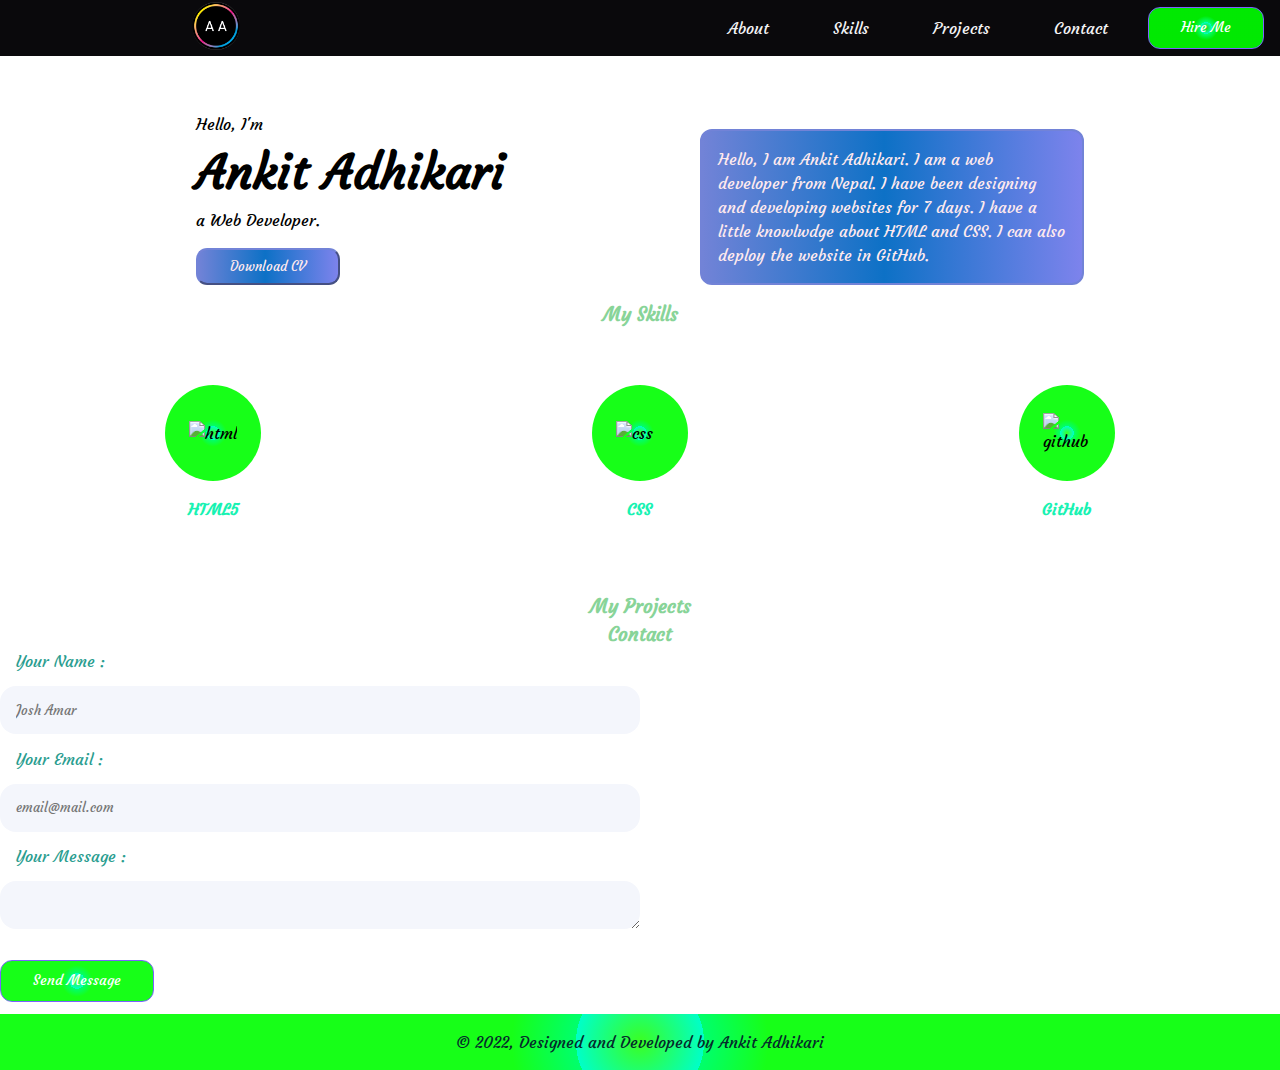
==== index.html @ 73ac3383 "First commit" ====
<!DOCTYPE html>
<html lang="en">
    <head>
        <meta charset="UTF-8" />
        <meta http-equiv="X-UA-Compatible" content="IE=edge" />
        <meta name="viewport" content="width=device-width, initial-scale=1.0" />
        <title>Navbar</title>
        <link rel="stylesheet" href="/style/nav.css" />
        <link rel="stylesheet" href="/style/intro.css">
        <link rel="stylesheet" href="/style/skills.css">
        <link rel="stylesheet" href="/style/footer.css">
        <link rel="stylesheet" href="/style/contact.css">
        <link rel="stylesheet" href="/style/global.css">
        <link rel="preconnect" href="https://fonts.googleapis.com" />
        <link rel="preconnect" href="https://fonts.gstatic.com" crossorigin />
        <link
            href="https://fonts.googleapis.com/css2?family=Courgette&family=Macondo&family=Permanent+Marker&display=swap"
            rel="stylesheet"
        />
    </head>
    <body>
        <nav>
        <div class="navBar">
            <div class="navItems">
            <div class="leftSection">
                <a href="#"> <img src="images/logo.png" alt=""></i></a>
            </div>
            <div class="rightSection">
                <ul class="navList">
                    <li ><a href="#about">About</a></li>
                    <li><a href="#skills">Skills</a></li>
                    <li>
                        <a href="#projects">Projects</a>
                    </li>
                    <li><a href="#contact">Contact</a></li>
                </ul>
                <p class="btn">Hire Me</p>
                </div>
        </div>
        </nav>
        <main>
            <div id="about" class="introContainer">
                <div class="introText">
                    <p class="normal">Hello, I'm</p>
                    <p class="big">Ankit Adhikari</p>
                    <p class="normal">a Web Developer.</p>
                    <button>Download CV</button>
                </div>
                <div class="card">
                    <p>
                        Hello, I am Ankit Adhikari. I am a web developer from
                        Nepal. I have been designing and developing websites for
                        7 days. I have a little knowlwdge about HTML and CSS. I
                        can also deploy the website in GitHub.
                    </p>
                </div>
            </div>
            <div id="skills">
                <h3 class="sectionTitle">My Skills</h3>
                <div class="skillList">
                    <div class="skillItem">
                        <div class="skillIcon">
                            <img src="" alt="html" />
                        </div>
                        <p>HTML5</p>
                    </div>
                    <div class="skillItem">
                        <div class="skillIcon">
                            <img src="" alt="css" />
                        </div>
                        <p>CSS</p>
                    </div>
                    <div class="skillItem">
                        <div class="skillIcon">
                            <img src="" alt="github" />
                        </div>
                        <p>GitHub</p>
                    </div>
                </div>
            </div>
            <div id="projects">
                <h3 class="sectionTitle">My Projects</h3>
                <div class="projectsGrid"></div>
                <div class="projectsGrid"></div>
                <div class="projectsGrid"></div>
                <div class="projectsGrid"></div>
                <div class="projectsGrid"></div>
            </div>
            <div id="contacts">
                <h3 class="sectionTitle">Contact</h3>
                <div class="formContainer">
                    <form action="contact.html" method="get">
                        <label for="name">Your Name :</label>
                        <br />
                        <input
                            type="text"
                            id="name"
                            name="name"
                            placeholder="Josh Amar"
                        />
                        <br />
                        <label for="email">Your Email :</label>
                        <br />
                        <input
                            type="text"
                            id="email"
                            name="email"
                            placeholder="email@mail.com"
                        />
                        <br />
                        <label for="message">Your Message :</label>
                        <br />
                        <textarea
                            name="message"
                            id="message"
                            cols="50"
                            rows="4"
                        ></textarea>
                        <br />
                        <button class="btn">Send Message</button>
                    </form>
                </div>
            </div>
        </main>
        <footer class="foot">
            <p>&copy; 2022, Designed and Developed by Ankit Adhikari</p>
        </footer>
        </main>
    </body>
</html>
---- style/nav.css ----
* {
    box-sizing: border-box;
    font-family: "Courgette", cursive;
    margin: 0;
    padding: 0;
}

.navBar {
    width: 100%;
    height: 3.5rem;
    background-color: #0a090c;
    display: flex;
    position: fixed;
    top: 0px;
    left: 0px;
    align-items: center;
    justify-content: space-between;
}

.leftSection {
    width: 100%;
}

.leftSection {
    width: 3rem;
    height: auto;
}

.leftSection a img {
    width: 100%;
    height: 100%;
    margin-top: 0.1rem;
}

.leftSection a {
    padding: 0 2rem;
}

.rightSection {
    display: flex;
    align-items: center;
    /* justify-content: flex-end; */
    position: absolute;
    right: 1rem;
}

.navItems {
    width: 80%;
    display: flex;
    padding: 0 2rem 0 10rem;
    align-items: center;
}
.navList {
    display: flex;
    list-style-type: none;
}
ul.navList a {
    text-decoration: none;
    /* display: inline-block; */
    padding: 0 1.5rem;
    margin-right: 1rem;
    color: #f4f4f6;
}

.btn {
    font-size: 0.85rem;
    padding: 0.3rem 1rem;
    margin: 0.75rem 0;
    line-height: 1.5em;
    background-color: #c9f299;
    border: 2px solid #c9f299;
    border-radius: 8%;
    display: flex;
    align-items: center;
}

ul.navList a:hover {
    color: red;
    font-weight: 800;
}

.btn:hover {
    background: #1abc9c;
    color: white;
    font-weight: 800;
}

@media only screen and (max-width: 768px) {
    .navList {
        display: none;
    }

    .navItems {
        padding: 0 1rem;
    }
}
---- style/intro.css ----
* {
    box-sizing: border-box;
    margin: 0;
    padding: 0;
}

.introContainer {
    display: flex;
    flex-wrap: wrap;
    justify-content: space-evenly;
    align-items: center;
    margin-top: 7rem;
}

.introText {
    display: inline-block;
    line-height: 1.5;
}

.normal {
    font-size: 1rem;
    font-weight: 100;
}

.big {
    font-size: 3rem;
    font-weight: 1000;
}

button {
    cursor: pointer;
    border-radius: 0.7rem;
    padding: 0.5rem 2rem;
    color: #ffeaee;
    background: rgb(114, 131, 215);
    background: linear-gradient(
        90deg,
        rgba(114, 131, 215, 1) 0%,
        rgba(13, 113, 198, 1) 48%,
        rgba(125, 131, 236, 1) 100%
    );
    border-color: rgb(114, 131, 215);
    margin: 1rem 0;
}

.card {
    display: flex;
    align-items: center;
    height: 30%;
    width: 30%;
    color: #ffeaee;
    background: rgb(114, 131, 215);
    background: linear-gradient(
        90deg,
        rgba(114, 131, 215, 1) 0%,
        rgba(13, 113, 198, 1) 48%,
        rgba(125, 131, 236, 1) 100%
    );
    border: 2px solid rgb(114, 131, 215);
    border-radius: 0.75rem;
    padding: 1rem;
}

@media screen and (max-width: 768px) {
    .introContainer {
        flex-wrap: wrap;
        text-align: center;
    }

    .big {
        font-size: 2rem;
    }

    .card {
        width: 60%;
        margin-top: 3rem;
    }
}
---- style/skills.css ----
.skills {
    margin: 5rem 0;
}
.skillList {
    display: flex;
    justify-content: space-around;
    margin: 3.5rem auto;
}
.skillIcon {
    width: 6rem;
    height: 6rem;
    background: rgba(30, 255, 0, 0.87);
    background: radial-gradient(
        circle farthest-corner at center center,
        rgba(30, 255, 0, 0.87) 0%,
        #00ffc8 10%,
        #00ff6c 10%,
        rgba(0, 255, 1, 0.91) 20%
    );
    background: -webkit-radial-gradient(
        circle farthest-corner at center center,
        rgba(30, 255, 0, 0.87) 0%,
        #00ffc8 10%,
        #00ff6c 10%,
        rgba(0, 255, 1, 0.91) 20%
    );
    background: -moz-radial-gradient(
        circle farthest-corner at center center,
        rgba(30, 255, 0, 0.87) 0%,
        #00ffc8 10%,
        #00ff6c 10%,
        rgba(0, 255, 1, 0.91) 20%
    );
    border-radius: 100%;
    display: flex;
    align-items: center;
    justify-content: center;
}
div.skillIcon img {
    width: 3rem;
}
div.skillItem p {
    text-align: center;
    margin: 1rem auto;
    color: #18f2b2;
    font-weight: bold;
}
---- style/footer.css ----
.foot {
    width: 100%;
    background: rgba(30, 255, 0, 0.87);
    background: radial-gradient(
        circle farthest-corner at center center,
        rgba(30, 255, 0, 0.87) 0%,
        #00ffc8 10%,
        #00ff6c 10%,
        rgba(0, 255, 1, 0.91) 20%
    );
    background: -webkit-radial-gradient(
        circle farthest-corner at center center,
        rgba(30, 255, 0, 0.87) 0%,
        #00ffc8 10%,
        #00ff6c 10%,
        rgba(0, 255, 1, 0.91) 20%
    );
    background: -moz-radial-gradient(
        circle farthest-corner at center center,
        rgba(30, 255, 0, 0.87) 0%,
        #00ffc8 10%,
        #00ff6c 10%,
        rgba(0, 255, 1, 0.91) 20%
    );
    display: flex;
    justify-content: center;
}
.foot p {
    align-self: center;
    color: #042a2b;
    padding: 1rem;
    text-align: center;
}
---- style/contact.css ----
.form_container {
    display: flex;
    justify-content: center;
    margin-bottom: 6rem;
}

input[type="text"],
input[type="email"],
textarea {
    background-color: #f4f6fc;
    border-radius: 1rem;
    border: none;
    width: 50vw;
    height: 3rem;
    padding: 0 1rem;
    margin: 0.8rem auto;
}
input:focus,
textarea:focus {
    outline: 2px solid #8ac926;
}
textarea {
    padding: 1rem;
}
label {
    color: #2a9d8f;
    margin-left: 1rem;
}

@media only screen and (max-width: 768px) {
    input[type="text"],
    input[type="email"],
    textarea {
        width: 80vw;
    }
}
---- style/global.css ----
@import url("https://fonts.googleapis.com/css2?family=Montserrat:wght@400;500;700;900&display=swap");
html,
body {
    font-family: Montserrat, sans-serif;
    line-height: 1.5;
    box-sizing: border-box;
    margin: 0;
    padding: 0;
    scroll-behavior: smooth;
}
main {
    margin-top: 3.5rem;
}
p {
    margin: 0;
}
h3 {
    color: #88d498;
    text-align: center;
}
.btn {
    padding: 0.6rem 2rem;
    border-radius: 0.75rem;
    border: 1px solid rgb(123, 97, 255);
    cursor: pointer;
    margin: 0.75rem 0;
    background: rgba(30, 255, 0, 0.87);
    background: radial-gradient(
        circle farthest-corner at center center,
        rgba(30, 255, 0, 0.87) 0%,
        #00ffc8 10%,
        #00ff6c 10%,
        rgba(0, 255, 1, 0.91) 20%
    );
    background: -webkit-radial-gradient(
        circle farthest-corner at center center,
        rgba(30, 255, 0, 0.87) 0%,
        #00ffc8 10%,
        #00ff6c 10%,
        rgba(0, 255, 1, 0.91) 20%
    );
    background: -moz-radial-gradient(
        circle farthest-corner at center center,
        rgba(30, 255, 0, 0.87) 0%,
        #00ffc8 10%,
        #00ff6c 10%,
        rgba(0, 255, 1, 0.91) 20%
    );
    color: white;
}
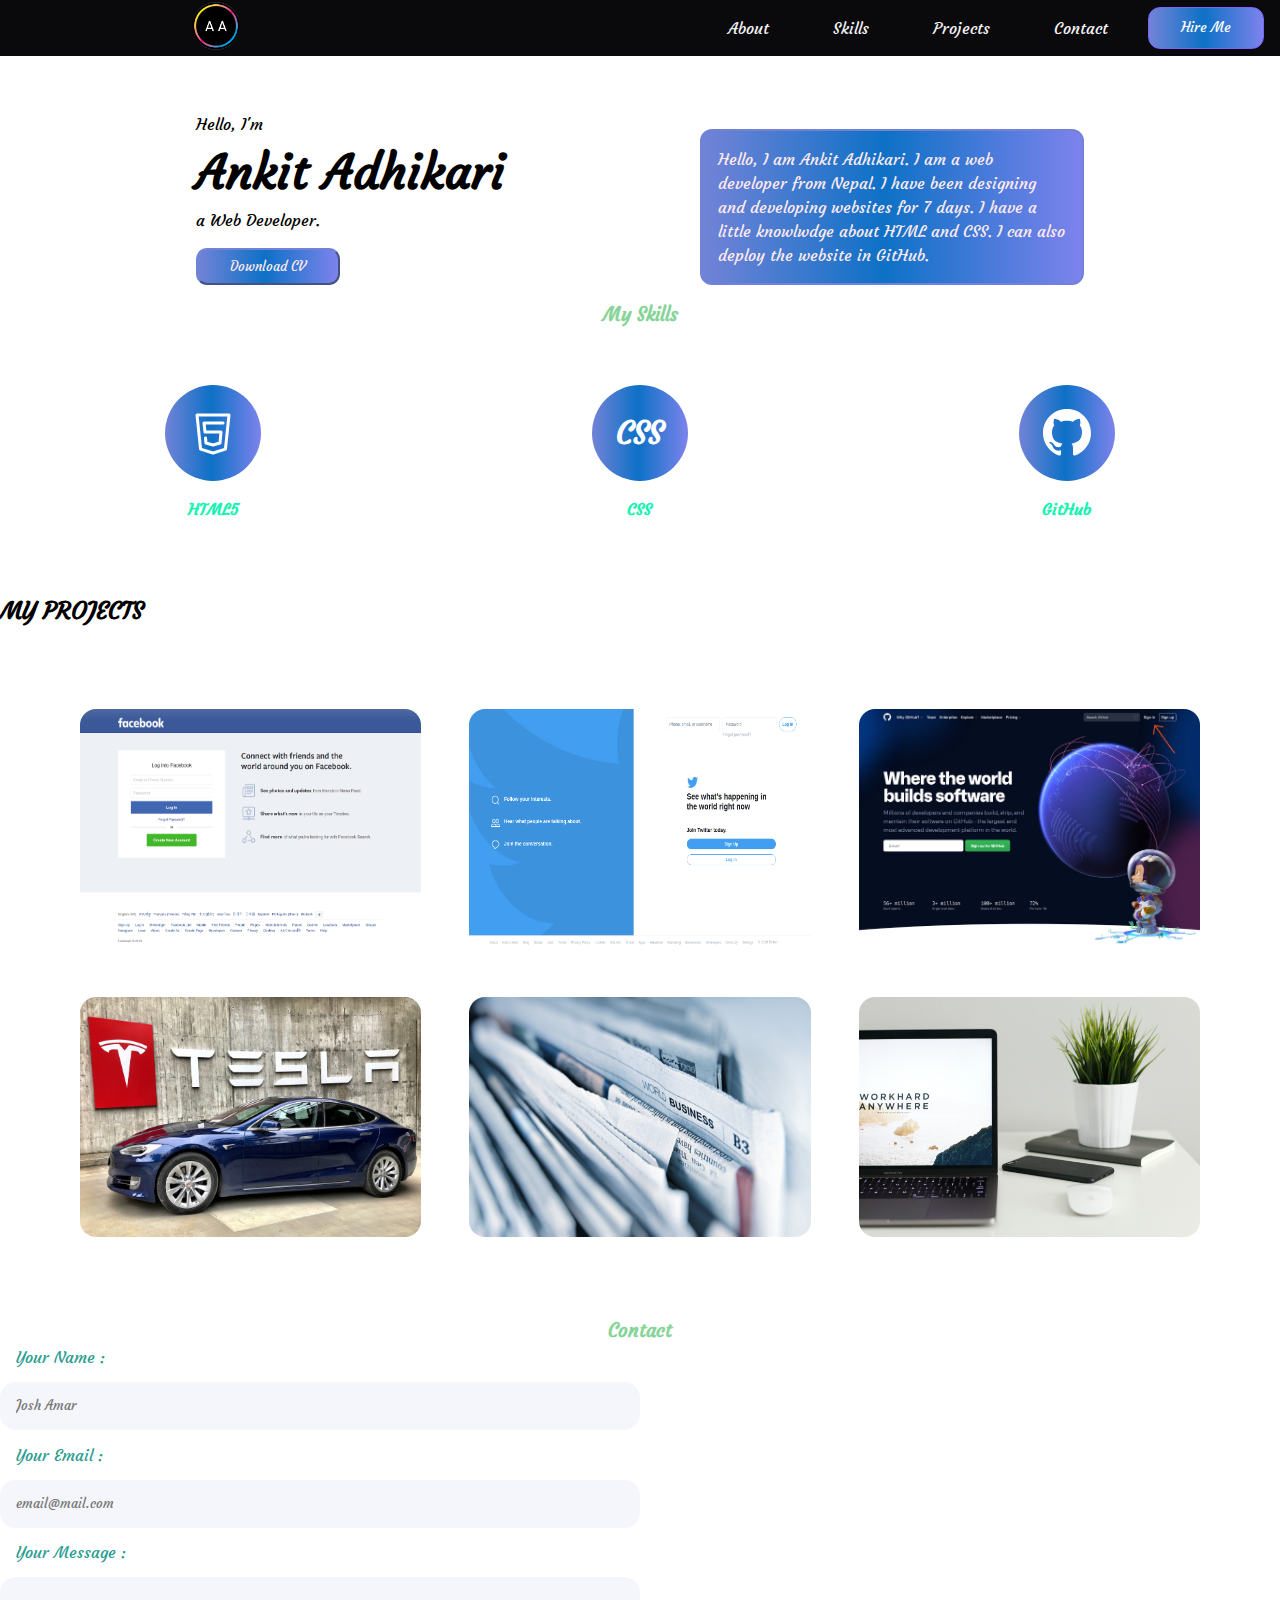
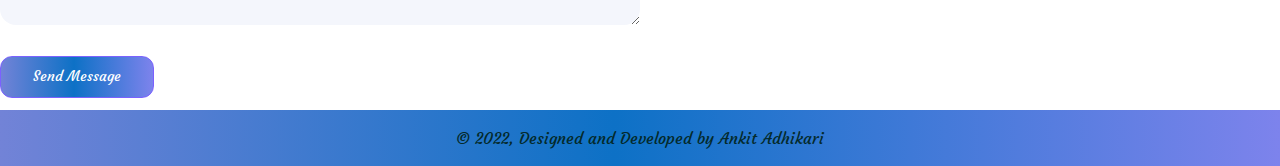
==== commit 480075c2: "new commit" ====
--- a/index.html
+++ b/index.html
@@ -11,6 +11,7 @@
         <link rel="stylesheet" href="/style/footer.css">
         <link rel="stylesheet" href="/style/contact.css">
         <link rel="stylesheet" href="/style/global.css">
+        <link rel="stylesheet" href="/style/projects.css">
         <link rel="preconnect" href="https://fonts.googleapis.com" />
         <link rel="preconnect" href="https://fonts.gstatic.com" crossorigin />
         <link
@@ -60,32 +61,66 @@
                 <div class="skillList">
                     <div class="skillItem">
                         <div class="skillIcon">
-                            <img src="" alt="html" />
+                            <img src="/images/html5.svg" alt="html" />
                         </div>
                         <p>HTML5</p>
                     </div>
                     <div class="skillItem">
                         <div class="skillIcon">
-                            <img src="" alt="css" />
+                            <p style="color: white; font-size:2rem;">CSS</p>
                         </div>
                         <p>CSS</p>
                     </div>
                     <div class="skillItem">
                         <div class="skillIcon">
-                            <img src="" alt="github" />
+                            <img src="/images/github.svg" alt="github" />
                         </div>
                         <p>GitHub</p>
                     </div>
                 </div>
             </div>
-            <div id="projects">
-                <h3 class="sectionTitle">My Projects</h3>
-                <div class="projectsGrid"></div>
-                <div class="projectsGrid"></div>
-                <div class="projectsGrid"></div>
-                <div class="projectsGrid"></div>
-                <div class="projectsGrid"></div>
+
+        <div id="projects" class="projects_container">
+            <h2 class="section_title">MY PROJECTS</h2>
+            <div class="projects_grid">
+                <div class="project_grid_item shadow">
+                    <img src="images/facebook.png"/>
+                    <div class="project_title">
+                        <p>Facebook UI</p>
+                    </div>
+                </div>
+                <div class="project_grid_item shadow">
+                    <img src="images/twitter.png"/>
+                    <div class="project_title">
+                        <p>Twitter Clone</p>
+                    </div>
+                </div>
+                <div class="project_grid_item shadow">
+                    <img src="images/github.jpg"/>
+                    <div class="project_title">
+                        <p>GitHub</p>
+                    </div>
+                </div>
+                <div class="project_grid_item shadow">
+                    <img src="images/tesla.jpg"/>
+                    <div class="project_title">
+                        <p>Car Marketplace</p>
+                    </div>
+                </div>
+                <div class="project_grid_item shadow">
+                    <img src="images/news.jpg"/>
+                    <div class="project_title">
+                        <p>News Site</p>
+                    </div>
+                </div>
+                <div class="project_grid_item shadow">
+                    <img src="images/blog.jpg"/>
+                    <div class="project_title">
+                        <p>Tech Blog</p>
+                    </div>
+                </div>
             </div>
+        </div>
             <div id="contacts">
                 <h3 class="sectionTitle">Contact</h3>
                 <div class="formContainer">
--- a/style/skills.css
+++ b/style/skills.css
@@ -9,27 +9,12 @@
 .skillIcon {
     width: 6rem;
     height: 6rem;
-    background: rgba(30, 255, 0, 0.87);
-    background: radial-gradient(
-        circle farthest-corner at center center,
-        rgba(30, 255, 0, 0.87) 0%,
-        #00ffc8 10%,
-        #00ff6c 10%,
-        rgba(0, 255, 1, 0.91) 20%
-    );
-    background: -webkit-radial-gradient(
-        circle farthest-corner at center center,
-        rgba(30, 255, 0, 0.87) 0%,
-        #00ffc8 10%,
-        #00ff6c 10%,
-        rgba(0, 255, 1, 0.91) 20%
-    );
-    background: -moz-radial-gradient(
-        circle farthest-corner at center center,
-        rgba(30, 255, 0, 0.87) 0%,
-        #00ffc8 10%,
-        #00ff6c 10%,
-        rgba(0, 255, 1, 0.91) 20%
+    background: rgb(114, 131, 215);
+    background: linear-gradient(
+        90deg,
+        rgba(114, 131, 215, 1) 0%,
+        rgba(13, 113, 198, 1) 48%,
+        rgba(125, 131, 236, 1) 100%
     );
     border-radius: 100%;
     display: flex;
--- a/style/footer.css
+++ b/style/footer.css
@@ -1,26 +1,11 @@
 .foot {
     width: 100%;
-    background: rgba(30, 255, 0, 0.87);
-    background: radial-gradient(
-        circle farthest-corner at center center,
-        rgba(30, 255, 0, 0.87) 0%,
-        #00ffc8 10%,
-        #00ff6c 10%,
-        rgba(0, 255, 1, 0.91) 20%
-    );
-    background: -webkit-radial-gradient(
-        circle farthest-corner at center center,
-        rgba(30, 255, 0, 0.87) 0%,
-        #00ffc8 10%,
-        #00ff6c 10%,
-        rgba(0, 255, 1, 0.91) 20%
-    );
-    background: -moz-radial-gradient(
-        circle farthest-corner at center center,
-        rgba(30, 255, 0, 0.87) 0%,
-        #00ffc8 10%,
-        #00ff6c 10%,
-        rgba(0, 255, 1, 0.91) 20%
+    background: rgb(114, 131, 215);
+    background: linear-gradient(
+        90deg,
+        rgba(114, 131, 215, 1) 0%,
+        rgba(13, 113, 198, 1) 48%,
+        rgba(125, 131, 236, 1) 100%
     );
     display: flex;
     justify-content: center;
--- a/style/global.css
+++ b/style/global.css
@@ -24,27 +24,12 @@
     border: 1px solid rgb(123, 97, 255);
     cursor: pointer;
     margin: 0.75rem 0;
-    background: rgba(30, 255, 0, 0.87);
-    background: radial-gradient(
-        circle farthest-corner at center center,
-        rgba(30, 255, 0, 0.87) 0%,
-        #00ffc8 10%,
-        #00ff6c 10%,
-        rgba(0, 255, 1, 0.91) 20%
-    );
-    background: -webkit-radial-gradient(
-        circle farthest-corner at center center,
-        rgba(30, 255, 0, 0.87) 0%,
-        #00ffc8 10%,
-        #00ff6c 10%,
-        rgba(0, 255, 1, 0.91) 20%
-    );
-    background: -moz-radial-gradient(
-        circle farthest-corner at center center,
-        rgba(30, 255, 0, 0.87) 0%,
-        #00ffc8 10%,
-        #00ff6c 10%,
-        rgba(0, 255, 1, 0.91) 20%
+    background: rgb(114, 131, 215);
+    background: linear-gradient(
+        90deg,
+        rgba(114, 131, 215, 1) 0%,
+        rgba(13, 113, 198, 1) 48%,
+        rgba(125, 131, 236, 1) 100%
     );
     color: white;
 }
--- a/style/projects.css
+++ b/style/projects.css
@@ -0,0 +1,52 @@
+.projects_grid {
+    display: grid;
+    grid-template-columns: repeat(3, auto);
+    gap: 3rem;
+    margin: 5rem;
+}
+@media only screen and (max-width: 768px) {
+    .projects_grid {
+        grid-template-columns: auto;
+        margin: 3rem;
+    }
+}
+.project_grid_item {
+    position: relative;
+    text-align: center;
+    height: 15rem;
+    border-radius: 1rem;
+}
+.project_grid_item:hover {
+    border: 1.5px solid #3b38e8;
+    transition: transform 0.3s;
+    transform: scale(1.2);
+    cursor: pointer;
+}
+div.project_grid_item img {
+    position: absolute;
+    width: 100%;
+    height: 100%;
+    left: 0px;
+    top: 0px;
+    border-radius: 1rem;
+}
+.project_title {
+    position: absolute;
+    bottom: 0px;
+    left: 0px;
+    opacity: 1;
+    width: 100%;
+    height: 100%;
+    text-align: center;
+    display: flex;
+    align-items: center;
+    justify-content: center;
+    opacity: 0;
+    transition: opacity 0.2s ease-in;
+    border-radius: 1rem;
+    color: white;
+}
+.project_title:hover {
+    background-color: rgba(0, 0, 0, 0.5);
+    opacity: 1;
+}
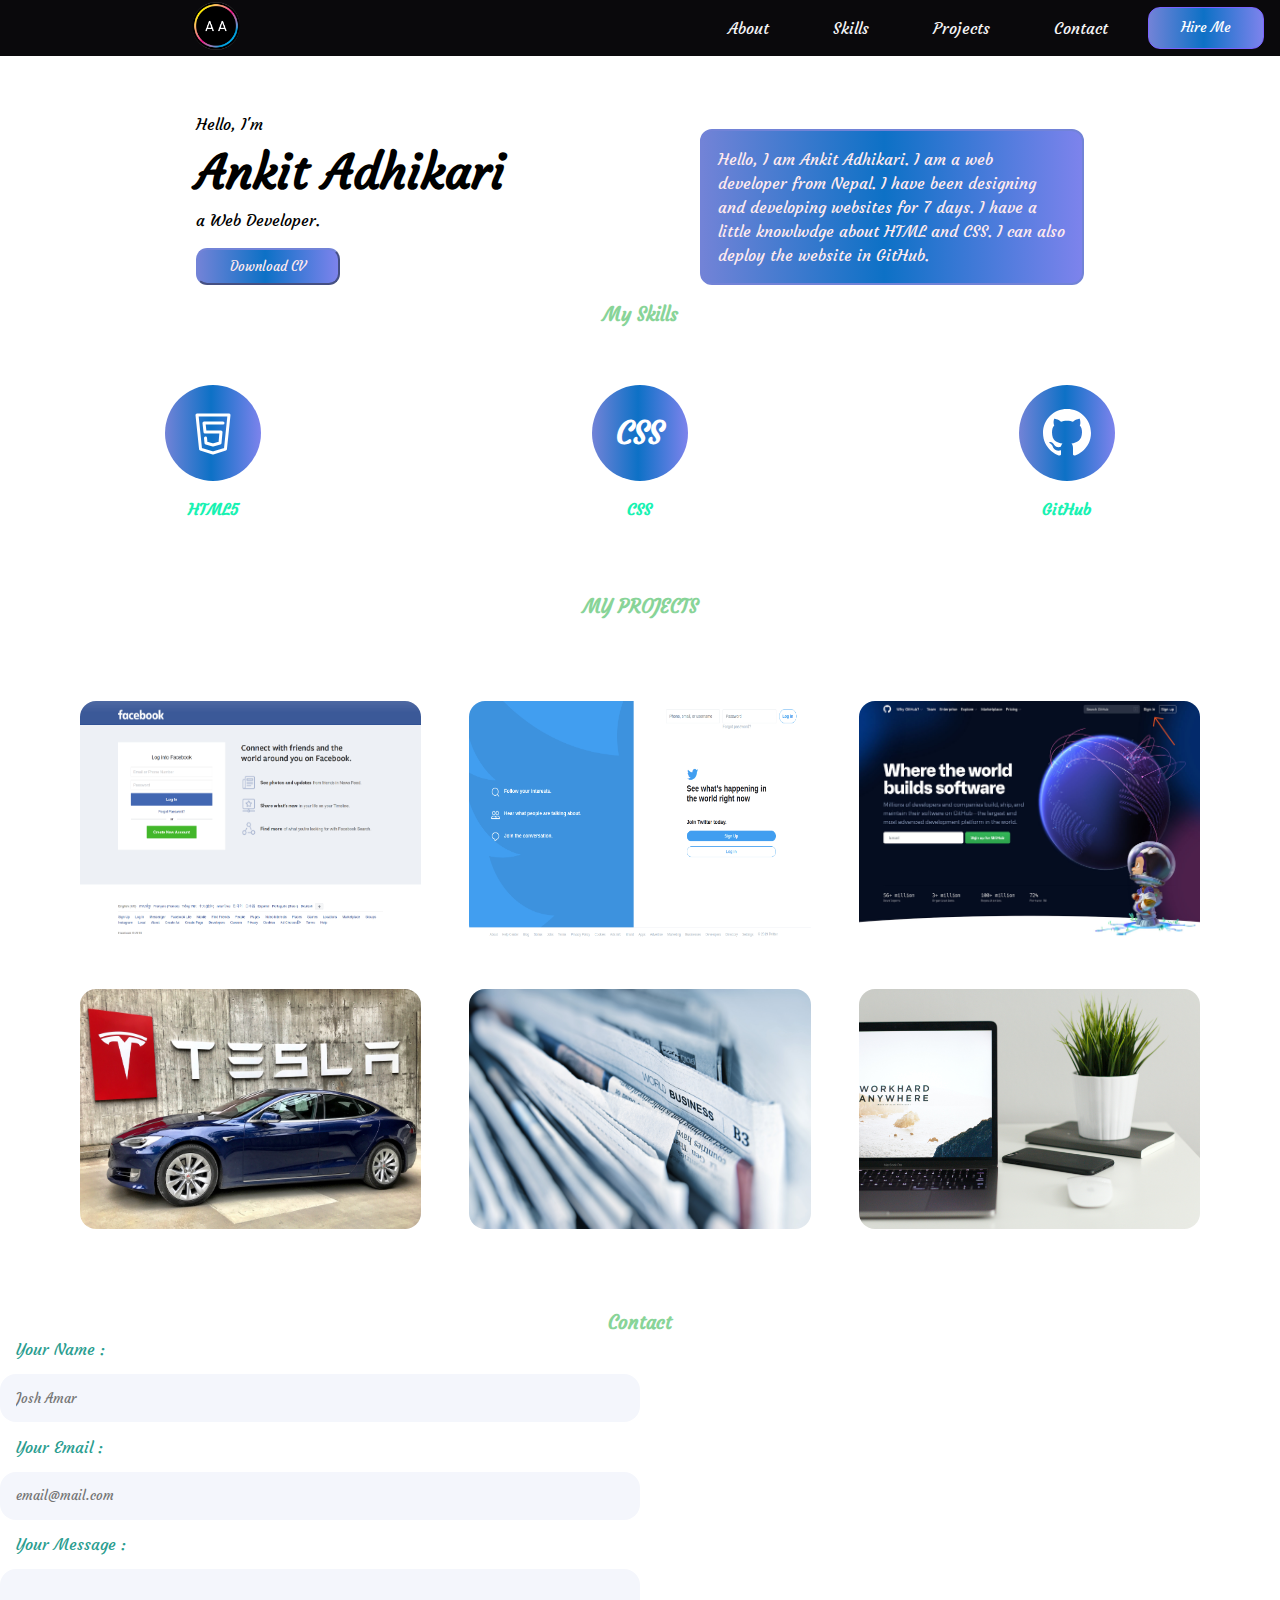
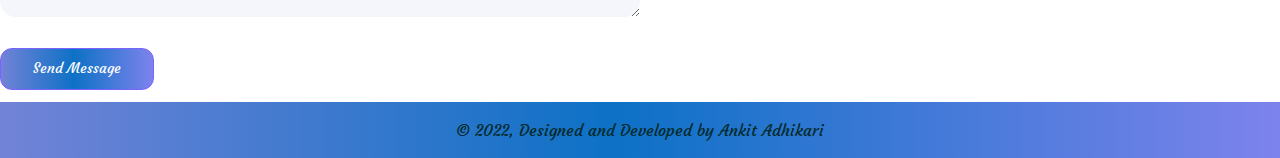
==== commit facab35e: "modified h2 to h3" ====
--- a/index.html
+++ b/index.html
@@ -81,7 +81,7 @@
             </div>
 
         <div id="projects" class="projects_container">
-            <h2 class="section_title">MY PROJECTS</h2>
+            <h3 class="sectionTitle">MY PROJECTS</h3>
             <div class="projects_grid">
                 <div class="project_grid_item shadow">
                     <img src="images/facebook.png"/>
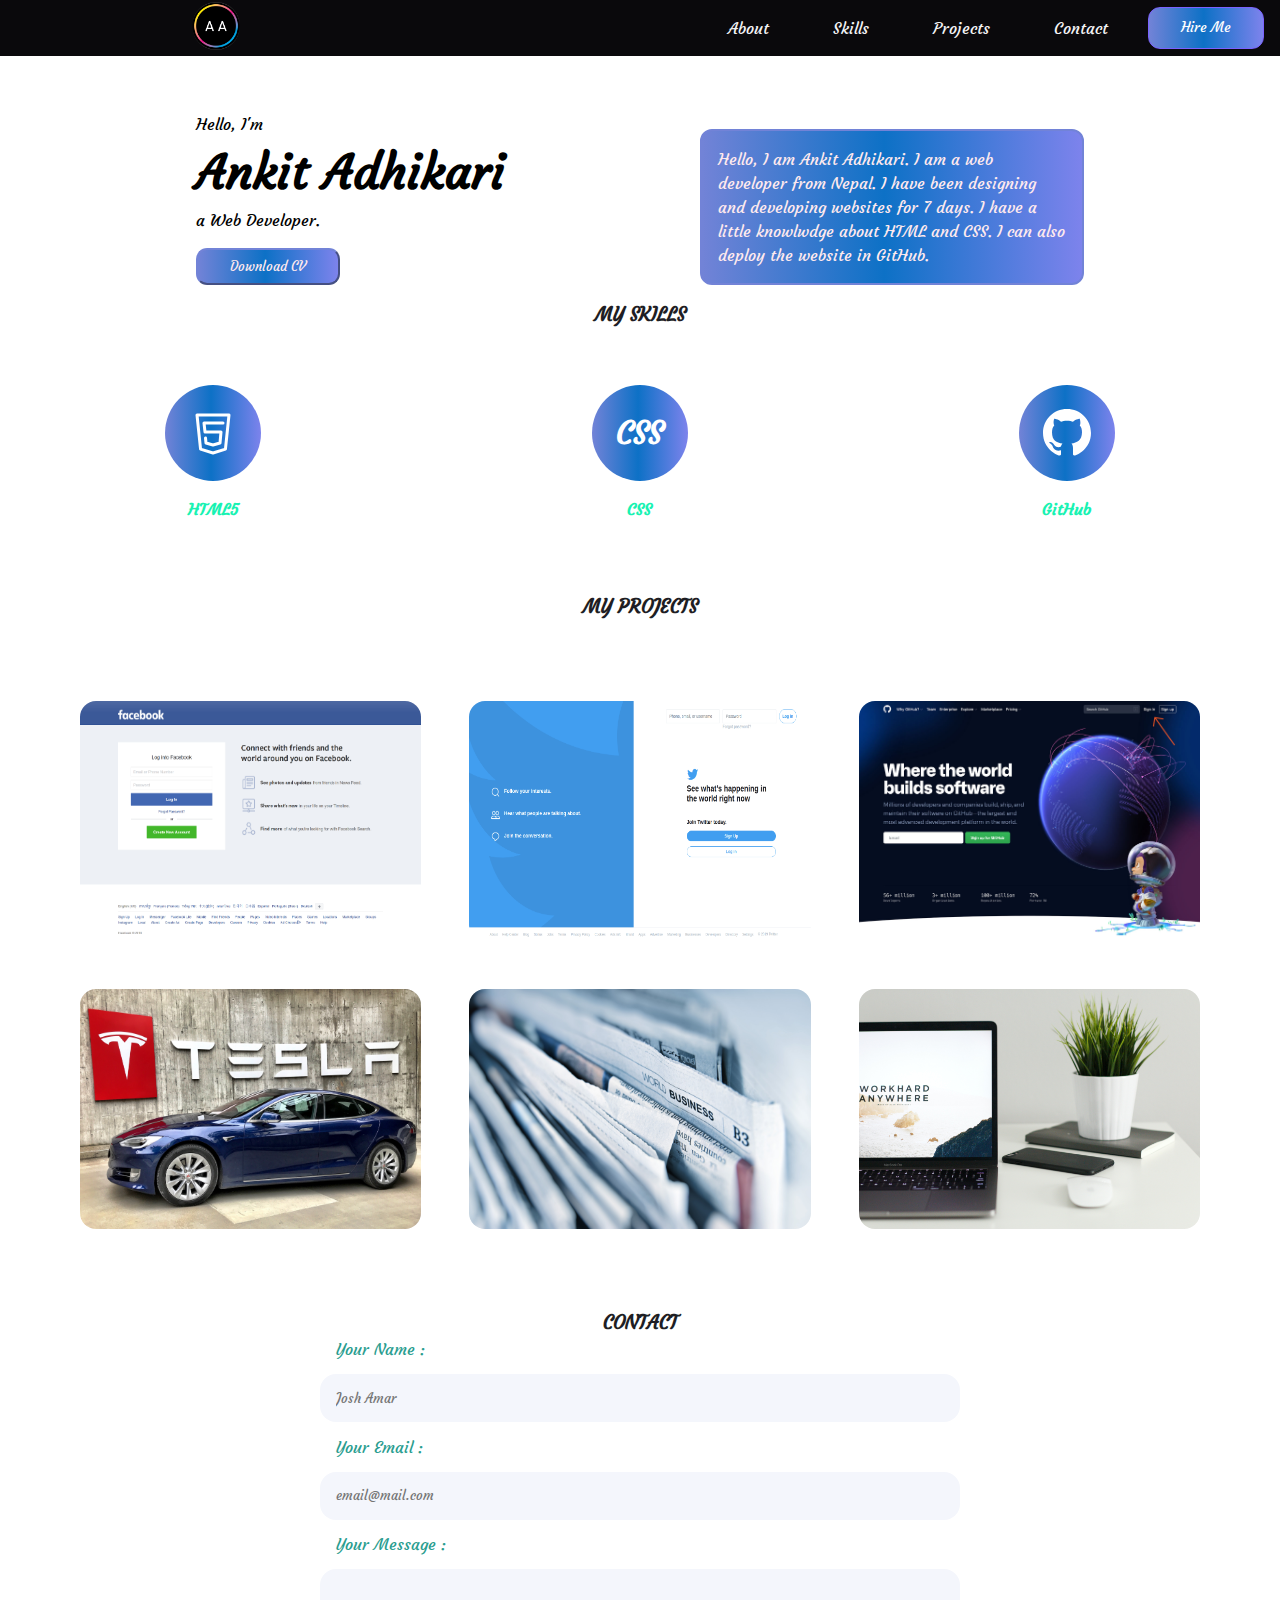
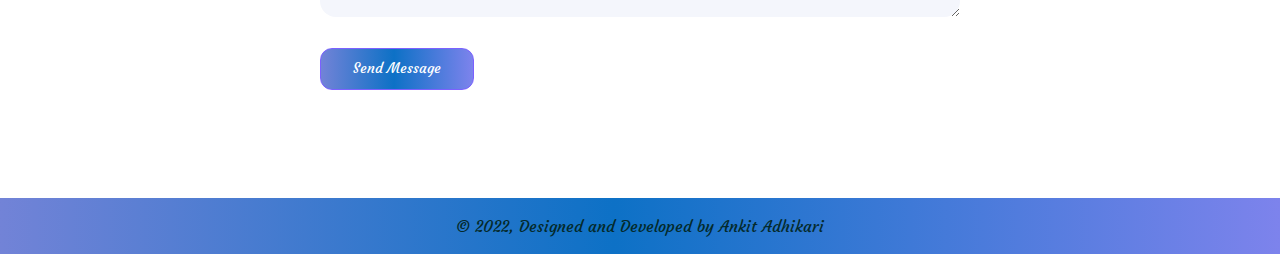
==== commit 8854bdfb: "slight changes" ====
--- a/index.html
+++ b/index.html
@@ -57,7 +57,7 @@
                 </div>
             </div>
             <div id="skills">
-                <h3 class="sectionTitle">My Skills</h3>
+                <h3 class="sectionTitle">MY SKILLS</h3>
                 <div class="skillList">
                     <div class="skillItem">
                         <div class="skillIcon">
@@ -122,7 +122,7 @@
             </div>
         </div>
             <div id="contacts">
-                <h3 class="sectionTitle">Contact</h3>
+                <h3 class="sectionTitle">CONTACT</h3>
                 <div class="formContainer">
                     <form action="contact.html" method="get">
                         <label for="name">Your Name :</label>
--- a/style/contact.css
+++ b/style/contact.css
@@ -1,4 +1,4 @@
-.form_container {
+.formContainer {
     display: flex;
     justify-content: center;
     margin-bottom: 6rem;
--- a/style/global.css
+++ b/style/global.css
@@ -15,7 +15,7 @@
     margin: 0;
 }
 h3 {
-    color: #88d498;
+    color: #1e1e24;
     text-align: center;
 }
 .btn {
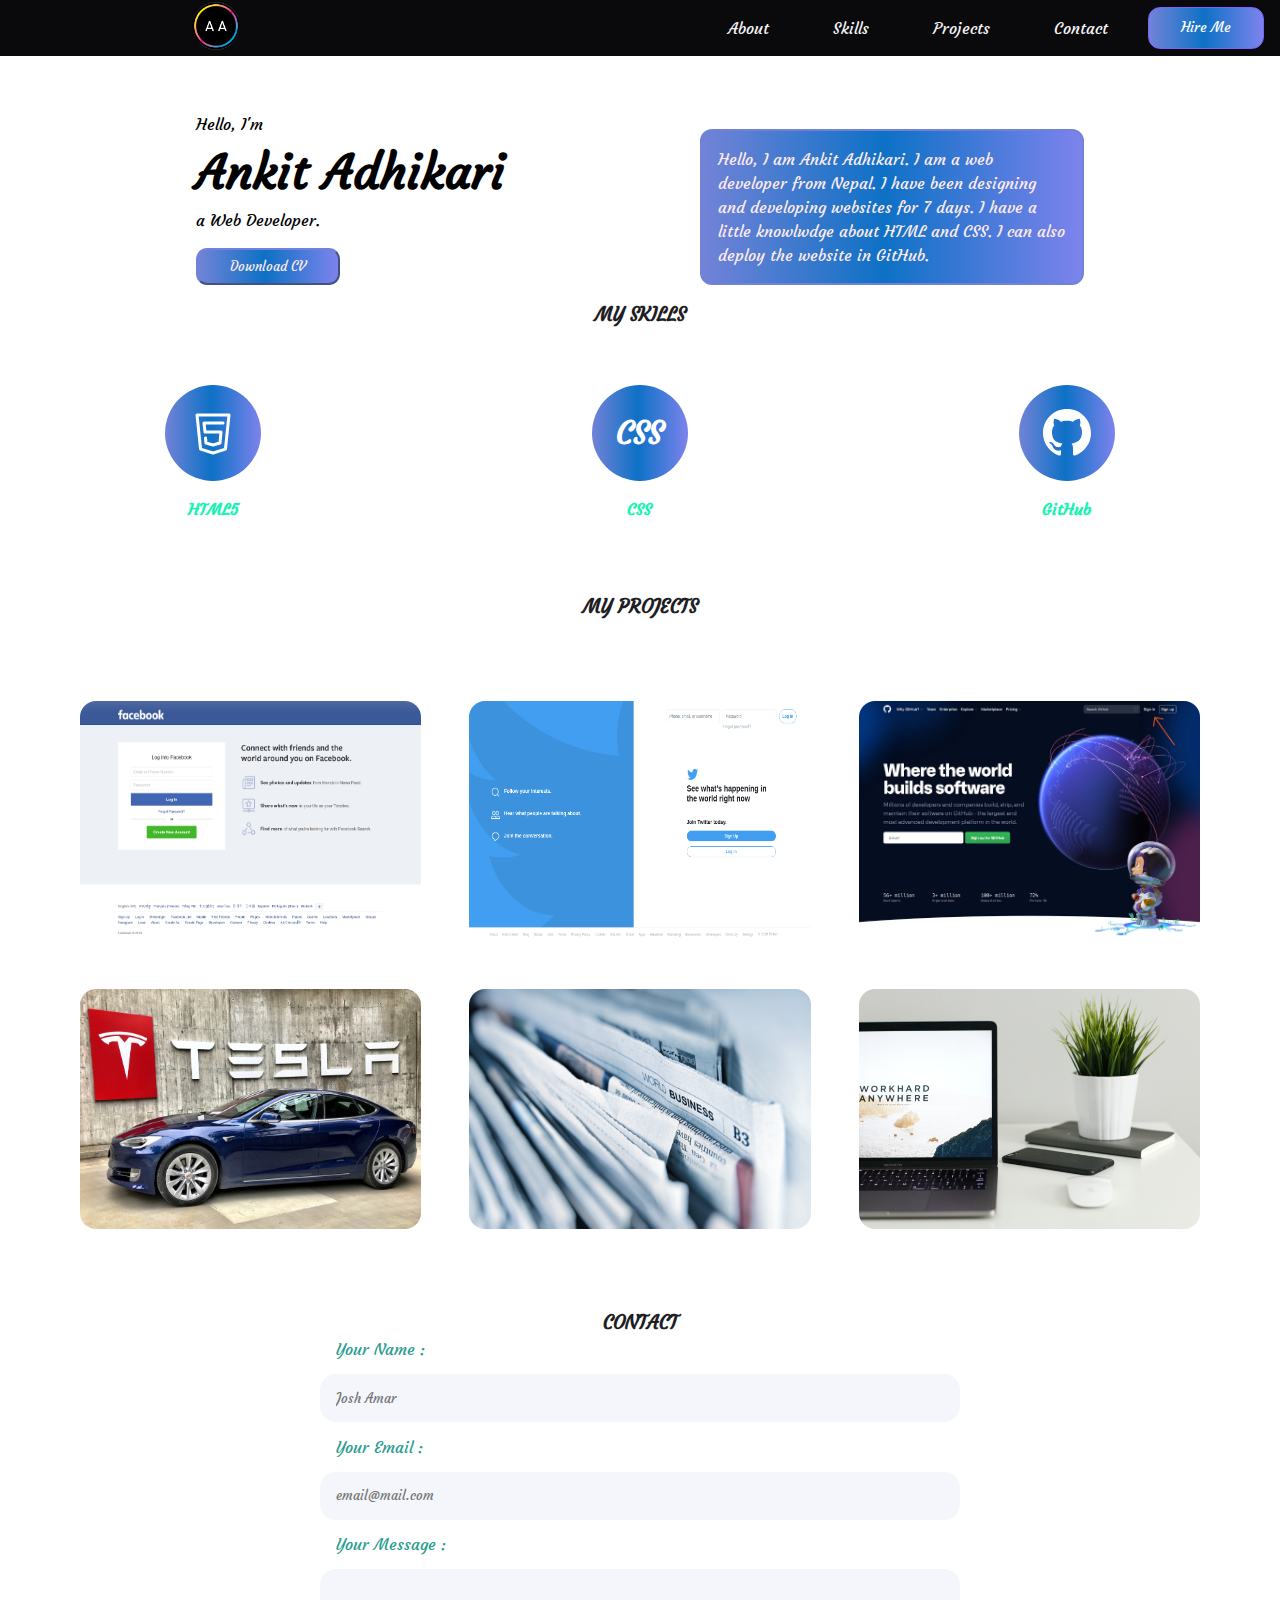
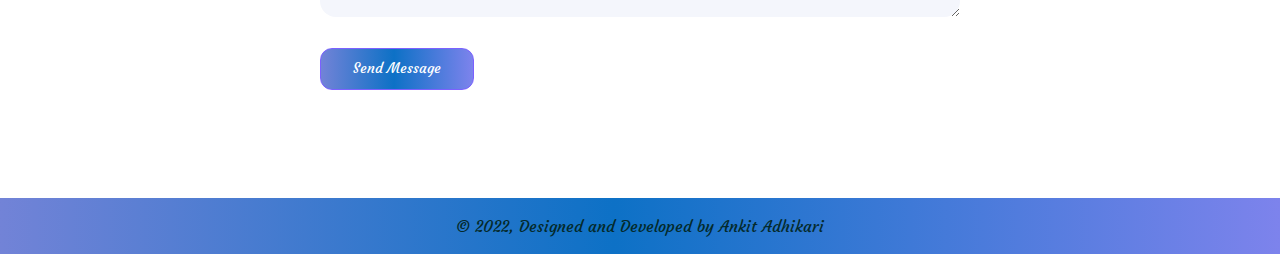
==== commit c584f74d: "change" ====
--- a/index.html
+++ b/index.html
@@ -121,7 +121,7 @@
                 </div>
             </div>
         </div>
-            <div id="contacts">
+            <div id="contact">
                 <h3 class="sectionTitle">CONTACT</h3>
                 <div class="formContainer">
                     <form action="contact.html" method="get">
--- a/style/nav.css
+++ b/style/nav.css
@@ -15,6 +15,7 @@
     left: 0px;
     align-items: center;
     justify-content: space-between;
+    z-index: 50;
 }
 
 .leftSection {
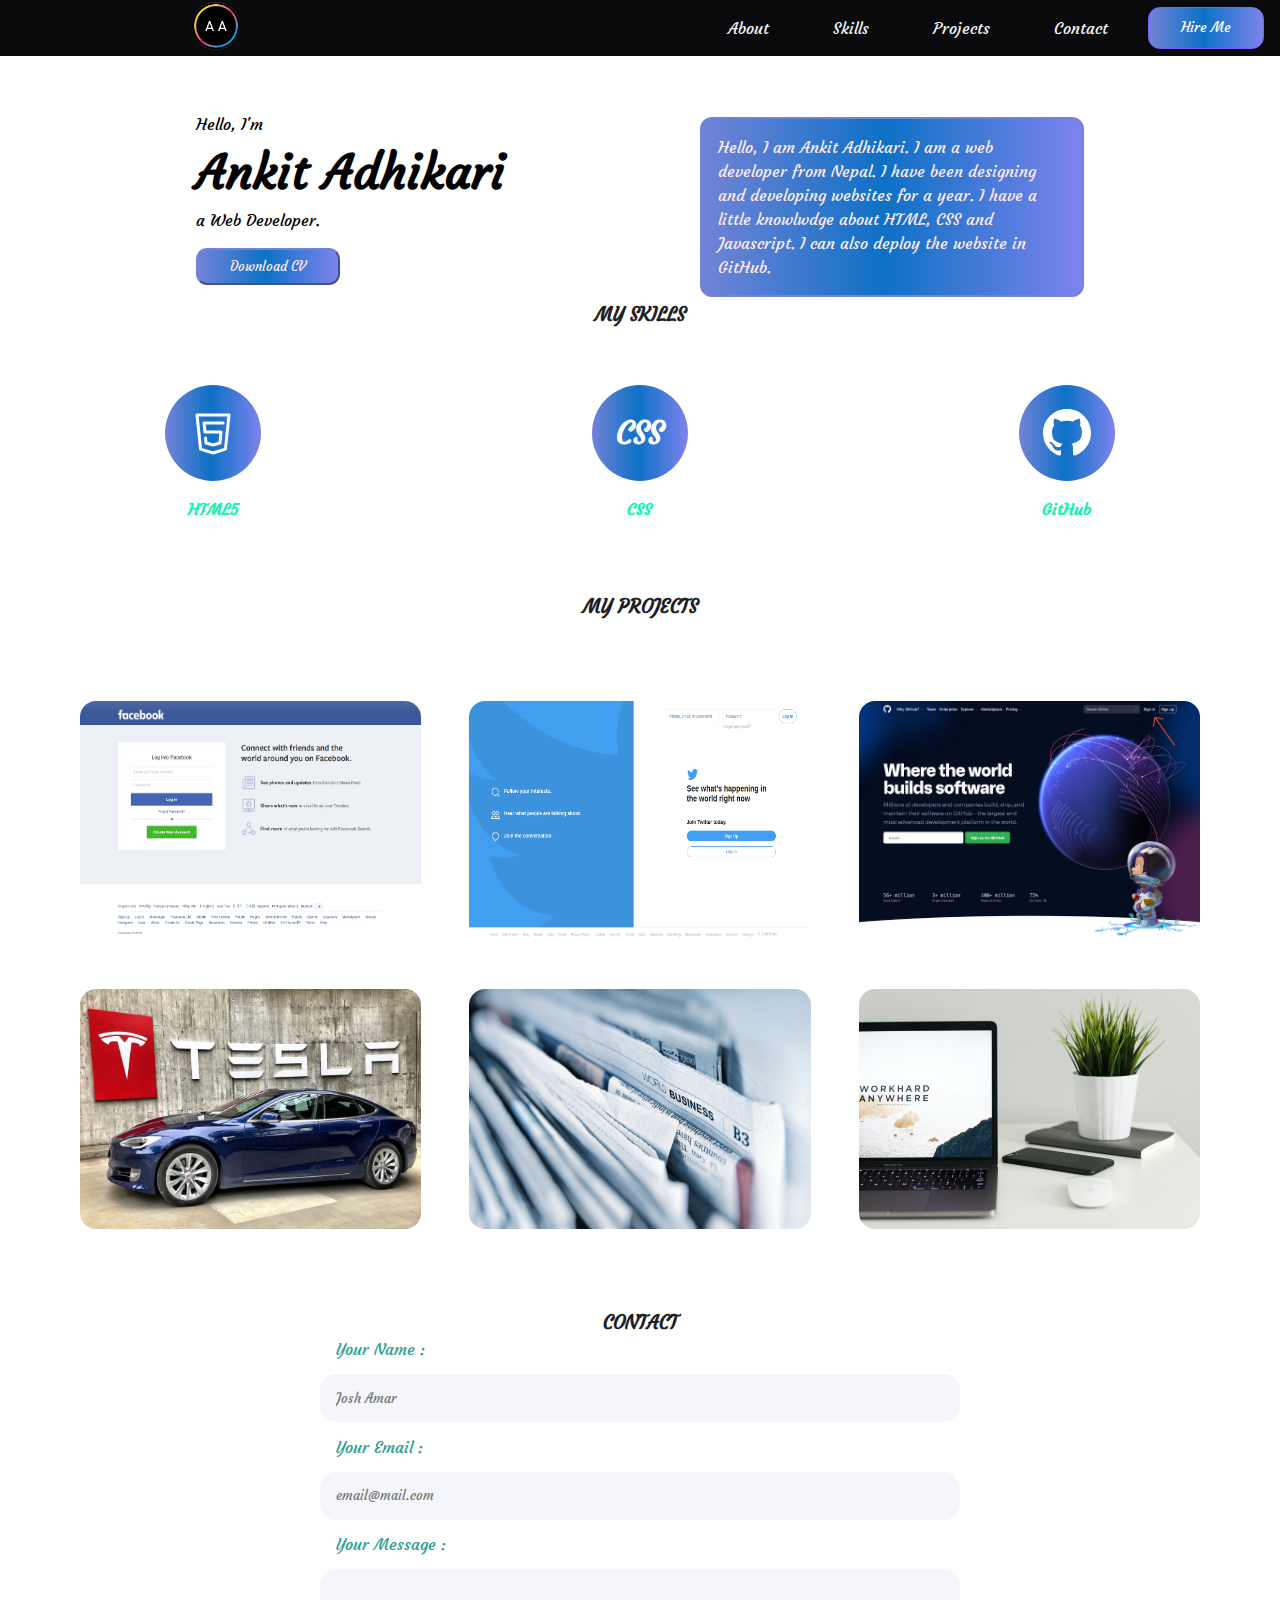
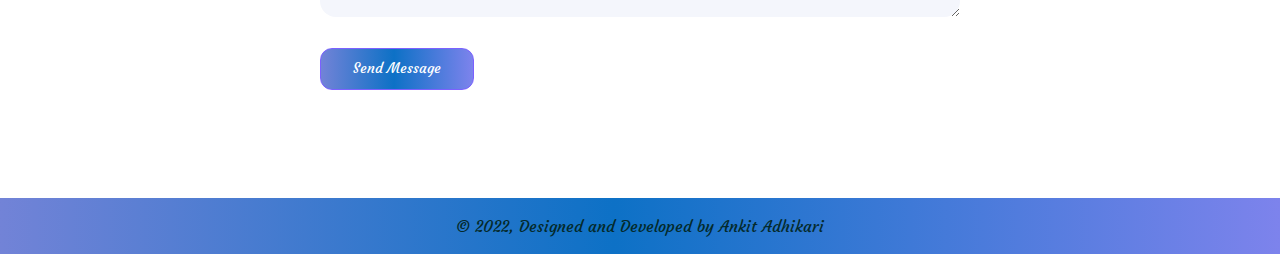
==== commit eea11550: "Update index.html" ====
--- a/index.html
+++ b/index.html
@@ -51,7 +51,7 @@
                     <p>
                         Hello, I am Ankit Adhikari. I am a web developer from
                         Nepal. I have been designing and developing websites for
-                        7 days. I have a little knowlwdge about HTML and CSS. I
+                        a year. I have a little knowlwdge about HTML, CSS and Javascript. I
                         can also deploy the website in GitHub.
                     </p>
                 </div>
